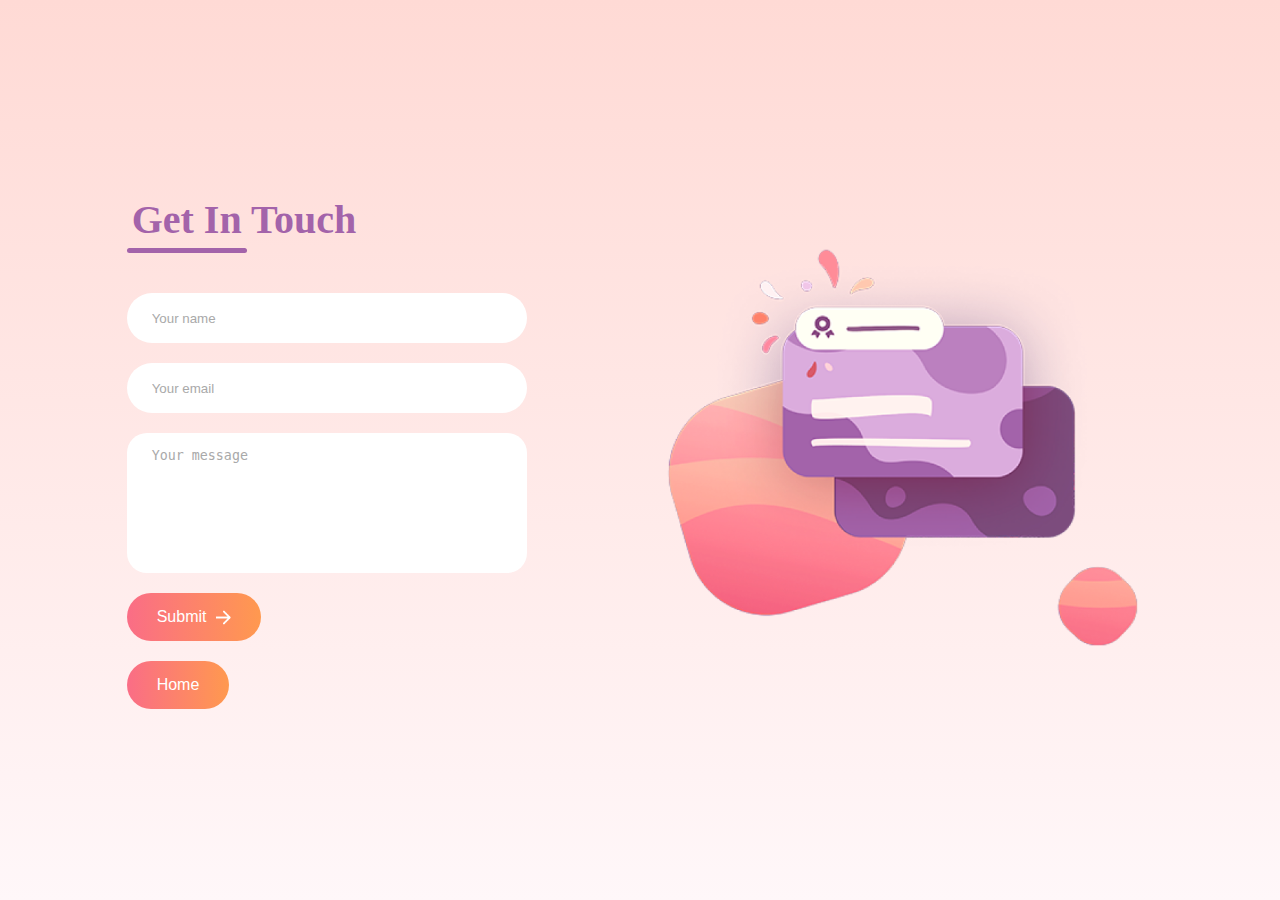
==== index.html @ 950c8b1d "commit" ====
<!DOCTYPE html>
<html lang="en">

<head>
    <meta charset="UTF-8">
    <meta name="viewport" content="width=device-width, initial-scale=1.0">
    <title>Contact form</title>
    <link rel="stylesheet" href="style.css">
</head>

<body>
    <div class="contact-container">

        <form class="contact-left" action="https://api.web3forms.com/submit" method="POST">
            <div class="contact-left-title">
                <h2>Get In Touch</h2>
                <hr>
            </div>
            <input type="hidden" name="access_key" value="f2522bd0-47ad-4e21-afda-aba6473a736c">
            <input type="text" name="name" class="contact-input" placeholder="Your name" required>
            <input type="email" name="email" class="contact-input" placeholder="Your email" required>
            <textarea name="message" rows="4" cols="50" class="contact-input" placeholder="Your message"
                required></textarea>
            <button class="btn" type="submit">Submit <img src="assests/arrow_icon.png"></button>

            <button class="btn " type="button" onclick="loadAnotherPage()">Home</button>
        </form>
        <div class="contact-right">
            <img src="assests/right_img.png" alt="">
        </div>
    </div>

    <script>
        function loadAnotherPage() {
            window.location.href = 'thanks.html';
        }
    </script>

</body>

</html>
---- style.css ----
*{
    padding: 0;
    margin: 0;
    box-sizing: border-box;
}
body{
    font-family: 'outfit';
    background:linear-gradient(#ffdad5,#fff7f9);
}
.contact-container{
    height: 100vh;
    display: flex;
    align-items: center;
    justify-content: space-evenly;
}
.contact-left{
    display: flex;
    flex-direction: column;
    align-items: start;
    gap: 20px;
}
.contact-left-title h2{
    font-weight: 600;
    font-size: 40px;
    color: #a363aa;
    margin: 5px;
}
.contact-left-title hr{
    border: none;
    width: 120px;
    height: 5px;
    background-color: #a363aa;
    border-radius: 10px;
    margin-bottom: 20px;
}
.contact-input{
    width: 400px;
    height: 50px;
    border: none;
    outline: none;
    padding-left: 25px;
    font-weight: 500;
    color: #666;
    border-radius: 50px;
}
.contact-left textarea{
    height: 140px;
    width: 400px;
    resize: none;
    padding-top: 15px;
    border-radius: 20px;

}
.contact-input:focus{
    border: 2px solid #ff994f;
}
.contact-input::placeholder{
    color: #a9a9a9;
}
.btn{
    display: flex;
    align-items: center;
    padding: 15px 30px;
    font-size: 16px;
    color: #fff;
    gap: 10px;
    border: none;
    border-radius: 50px;
    background: linear-gradient(270deg,#ff994f,#fa6d86);
    cursor: pointer;
}
.contact-left button img{
    height: 15px;
}
.contact-right img{
    width: 500px;
}

@media (max-width:800px) {
    .contact-input{
        width: 80vw;
    }
    .contact-right{
        display: none;
    }
}
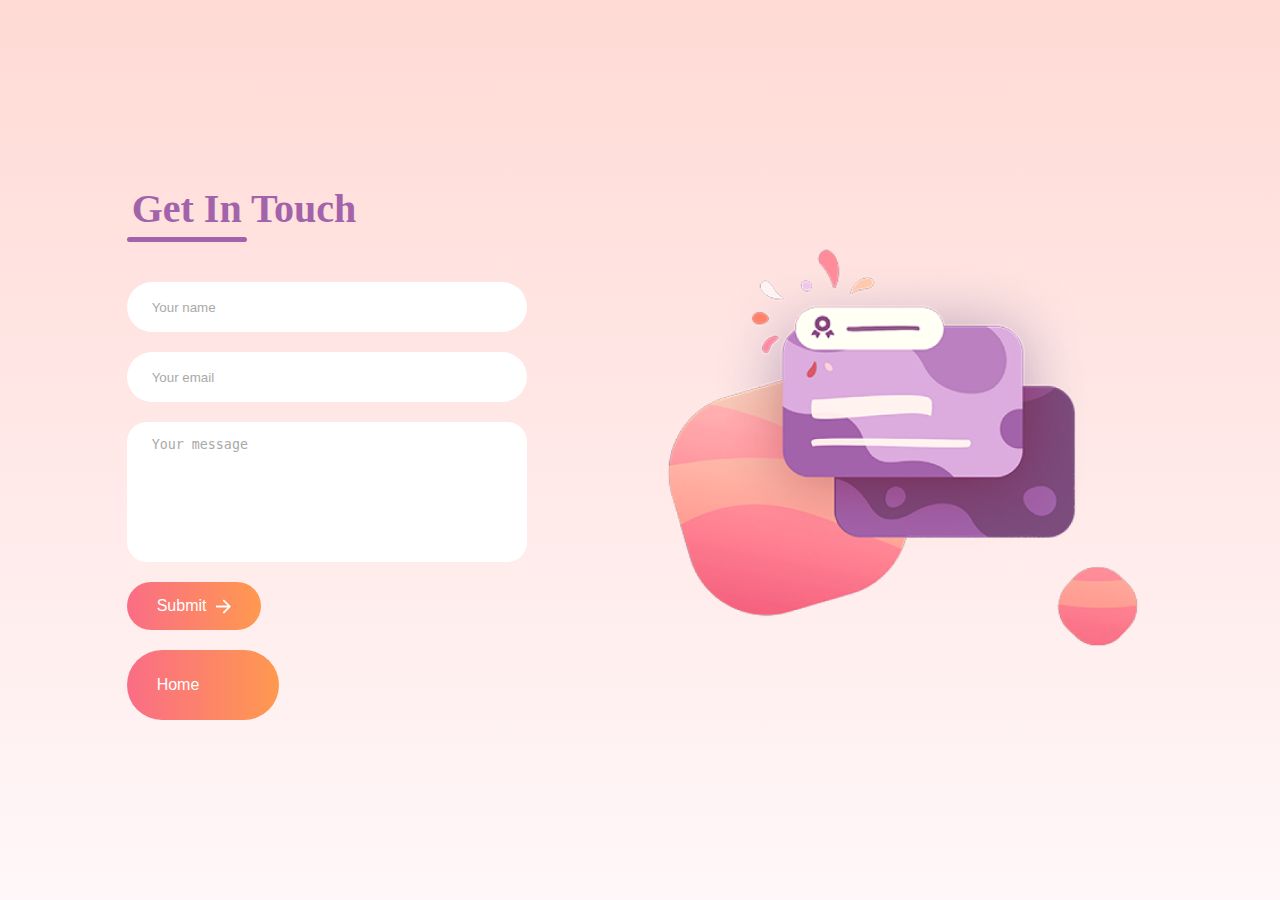
==== commit 828af54e: "icon-added" ====
--- a/index.html
+++ b/index.html
@@ -13,7 +13,16 @@
 
         <form class="contact-left" action="https://api.web3forms.com/submit" method="POST">
             <div class="contact-left-title">
-                <h2>Get In Touch</h2>
+
+                <h2>
+                    <lord-icon src="https://cdn.lordicon.com/stjagiwe.json" trigger="hover"
+                        style="width:50px;height:50px">
+                    </lord-icon>
+                    Get In Touch
+                    <lord-icon src="https://cdn.lordicon.com/stjagiwe.json" trigger="hover"
+                        style="width:50px;height:50px">
+                    </lord-icon>
+                </h2>
                 <hr>
             </div>
             <input type="hidden" name="access_key" value="f2522bd0-47ad-4e21-afda-aba6473a736c">
@@ -23,7 +32,10 @@
                 required></textarea>
             <button class="btn" type="submit">Submit <img src="assests/arrow_icon.png"></button>
 
-            <button class="btn " type="button" onclick="loadAnotherPage()">Home</button>
+            <button class="btn " type="button" onclick="loadAnotherPage()">Home
+                <lord-icon src="https://cdn.lordicon.com/heexevev.json" trigger="hover" style="width:40px;height:40px">
+                </lord-icon>
+            </button>
         </form>
         <div class="contact-right">
             <img src="assests/right_img.png" alt="">
@@ -32,9 +44,10 @@
 
     <script>
         function loadAnotherPage() {
-            window.location.href = 'thanks.html';
+            window.location.href = 'index.html';
         }
     </script>
+    <script src="https://cdn.lordicon.com/lordicon.js"></script>
 
 </body>
 
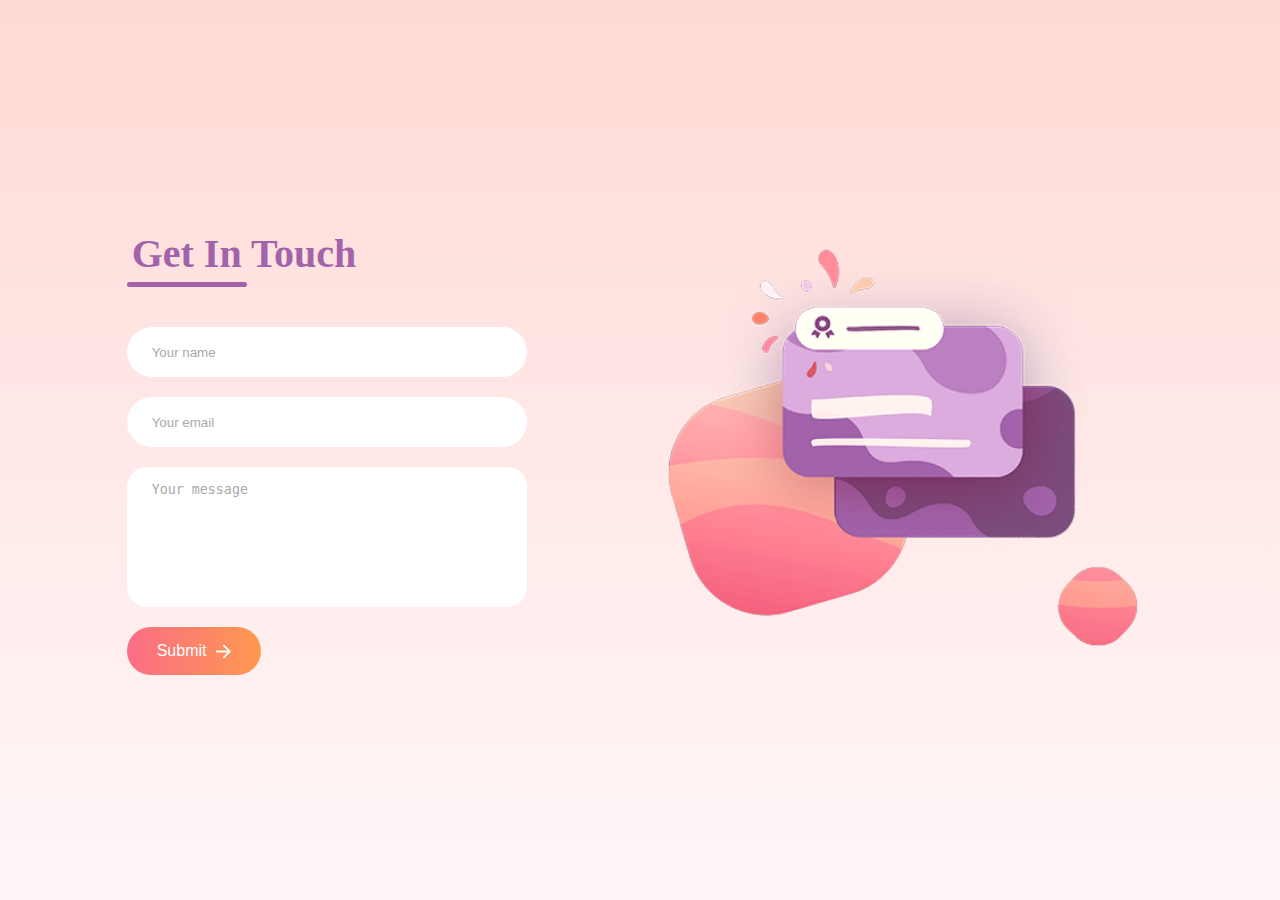
==== commit b8238476: "Update index.html" ====
--- a/index.html
+++ b/index.html
@@ -32,10 +32,12 @@
                 required></textarea>
             <button class="btn" type="submit">Submit <img src="assests/arrow_icon.png"></button>
 
+<!--             
             <button class="btn " type="button" onclick="loadAnotherPage()">Home
                 <lord-icon src="https://cdn.lordicon.com/heexevev.json" trigger="hover" style="width:40px;height:40px">
                 </lord-icon>
             </button>
+             -->
         </form>
         <div class="contact-right">
             <img src="assests/right_img.png" alt="">
@@ -51,4 +53,4 @@
 
 </body>
 
-</html>+</html>
